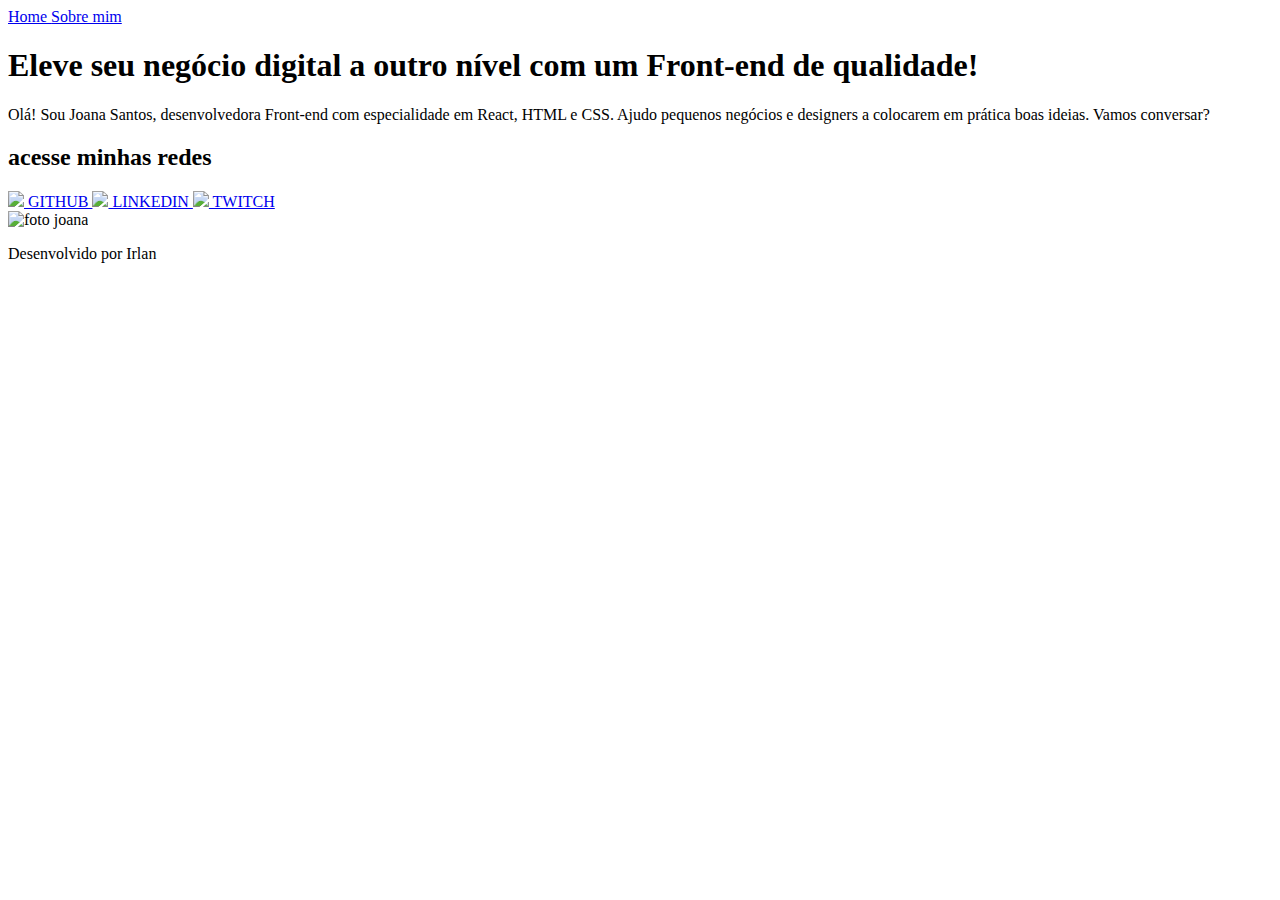
==== index.html @ f0324d7f "Add files via upload" ====
<!DOCTYPE html>
<html lang="pt-br">
<head>
    <meta charset="UTF-8">
    <meta http-equiv="X-UA-Compatible" content="IE=edge">
    <meta name="viewport" content="width=device-width, initial-scale=1.0">
    <title>Portifolio</title>
    <link rel="stylesheet" href="./sstyles/styles.css">
</head>
<body>
    <header class="cabecalho">
        <nav class="cabecalho_link">
            <a class="cabecalho_link1" href="./index.html">
                Home
            </a>
            <a class="cabecalho_link1" href="./about.html">
                Sobre mim
            </a>
        </nav>
    </header>
    <main class="apresentacao">
        <section class="apresentacao_bloco1">
            <h1 class="apresentacao_bloco1_titulo">Eleve seu negócio digital a outro nível <strong>com um Front-end de qualidade!</strong></h1>
            <p class="apresentacao_bloco1_texto">Olá! Sou Joana Santos, desenvolvedora Front-end com especialidade em React, HTML e CSS. Ajudo pequenos negócios e designers a colocarem em prática boas ideias. Vamos conversar?</p>
            <div class="apresentacao_botoes">
            <h2 class="apresentacao_subtitulos">acesse minhas redes</h2>
            <a class="apresentacao_botoes_link" href="https://www.github.com">
                <img src="./imagens/github.png">
                    GITHUB
            </a>
            <a class="apresentacao_botoes_link" href="https://www.linkedin.com">
                <img src="./imagens/linkedin.png">
                    LINKEDIN
            </a>
            <a class="apresentacao_botoes_link" href="https://www.twitch.com">
                <img src="./imagens/twitch.png">
                    TWITCH
            </a>
            </div>
        </section>
        <img class="controle_imagens"src="./imagens/Imagem.png" alt="foto joana">
    </main>
    <footer class="rodape">
        <p>Desenvolvido por Irlan</p>
    </footer>
</body>
</html>
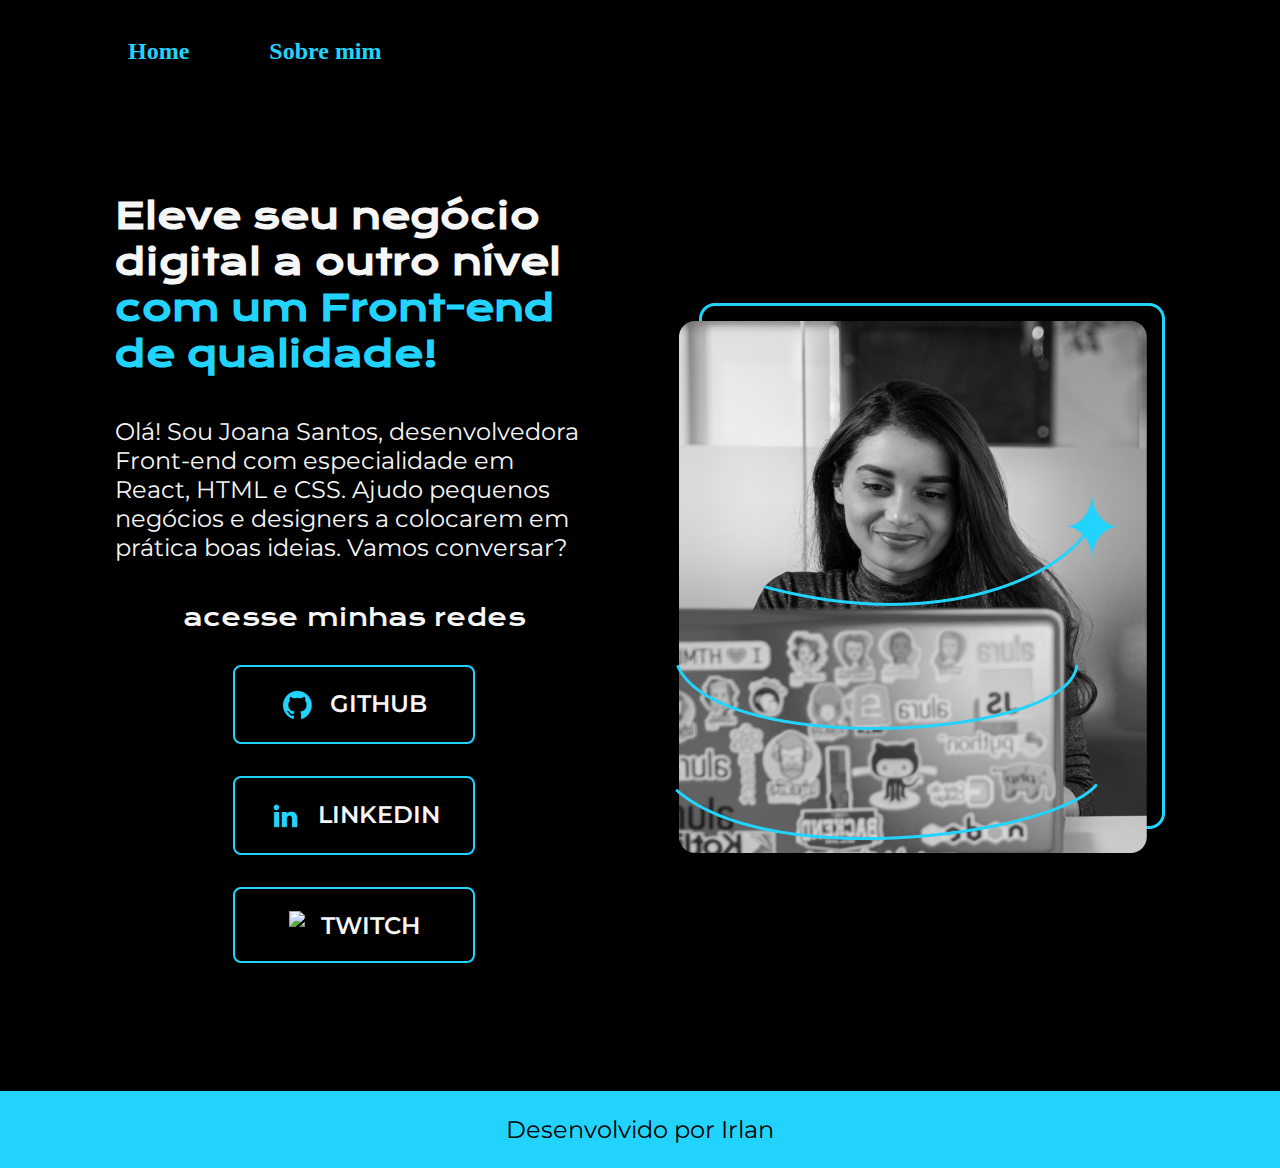
==== commit 0102a88d: "Update index.html" ====
--- a/index.html
+++ b/index.html
@@ -5,15 +5,15 @@
     <meta http-equiv="X-UA-Compatible" content="IE=edge">
     <meta name="viewport" content="width=device-width, initial-scale=1.0">
     <title>Portifolio</title>
-    <link rel="stylesheet" href="./sstyles/styles.css">
+    <link rel="stylesheet" href="styles.css">
 </head>
 <body>
     <header class="cabecalho">
         <nav class="cabecalho_link">
-            <a class="cabecalho_link1" href="./index.html">
+            <a class="cabecalho_link1" href="index.html">
                 Home
             </a>
-            <a class="cabecalho_link1" href="./about.html">
+            <a class="cabecalho_link1" href="about.html">
                 Sobre mim
             </a>
         </nav>
@@ -25,23 +25,23 @@
             <div class="apresentacao_botoes">
             <h2 class="apresentacao_subtitulos">acesse minhas redes</h2>
             <a class="apresentacao_botoes_link" href="https://www.github.com">
-                <img src="./imagens/github.png">
+                <img src="github.png">
                     GITHUB
             </a>
             <a class="apresentacao_botoes_link" href="https://www.linkedin.com">
-                <img src="./imagens/linkedin.png">
+                <img src="linkedin.png">
                     LINKEDIN
             </a>
             <a class="apresentacao_botoes_link" href="https://www.twitch.com">
-                <img src="./imagens/twitch.png">
+                <img src="twitch.png">
                     TWITCH
             </a>
             </div>
         </section>
-        <img class="controle_imagens"src="./imagens/Imagem.png" alt="foto joana">
+        <img class="controle_imagens"src="Imagem.png" alt="foto joana">
     </main>
     <footer class="rodape">
         <p>Desenvolvido por Irlan</p>
     </footer>
 </body>
-</html>+</html>
--- a/styles.css
+++ b/styles.css
@@ -0,0 +1,118 @@
+@import url('https://fonts.googleapis.com/css2?family=Krona+One&display=swap');
+@import url('https://fonts.googleapis.com/css2?family=Montserrat&display=swap');
+@import url('https://fonts.googleapis.com/css2?family=Montserrat:wght@600&display=swap');
+
+:root {
+    --cor-primaria: #000000;
+    --cor-secundaria: #f6f6f6;
+    --cor-terciaria: #22D4FD;
+    --cor-hoover: #272727;
+}
+* {
+    margin:0;
+    padding:0;
+}
+body {
+    box-sizing: border-box;
+    background-color: var(--cor-primaria);
+    color: var(--cor-secundaria);
+}
+.cabecalho {
+    padding: 3% 0% 0% 10%;
+}
+
+.cabecalho_link {
+    display: flex;
+    gap:80px;
+}
+
+.cabecalho_link1{
+    font-family: 'montserrat' sans-serif;
+    font-size: 1.5rem;
+    font-weight: 600;
+    color: var(--cor-terciaria);
+    text-decoration: none;
+}
+strong{
+    color: var(--cor-terciaria);
+}
+.apresentacao{
+    padding:10% 9%;
+    display: flex;
+    align-items: center;
+    justify-content: space-between;
+    gap: 82px;
+}
+.apresentacao_bloco1{
+    width:50%;
+    display:flex;
+    flex-direction: column;
+    gap: 40px;
+}
+.apresentacao_bloco1_titulo{
+    font-size: 2.25rem;
+    font-family: 'Krona One', sans-serif;
+}
+.apresentacao_bloco1_texto{
+    font-size: 1.5rem;
+    font-family: 'Montserrat', sans-serif;
+}
+.apresentacao_botoes{
+    display:flex;
+    flex-direction: column;
+    justify-content: space-between;
+    align-items: center;
+    gap:32px;
+}
+
+.apresentacao_subtitulos {
+    font-family: 'krona one', sans-serif;
+    font-weight: 400;
+    font-size: 1.5rem;
+}
+.apresentacao_botoes_link{
+    display: flex;
+    justify-content: center;
+    gap: 16px;
+    width: 50%;
+    border: 2px solid var(--cor-terciaria);
+    text-align: center;
+    border-radius: 8px;
+    font-size: 1.5rem;
+    font-weight: 600;
+    padding: 21.5px 0px;
+    text-decoration: none;
+    color: var(--cor-secundaria);
+    font-family: 'Montserrat', sans-serif;
+}
+.apresentacao_botoes_link:hover {
+    background-color: var(--cor-hoover)
+}
+
+.controle_imagens{
+    width: 50%;
+}
+.rodape{
+    padding: 24px;
+    color: var(--cor-primaria);
+    background-color: var(--cor-terciaria);
+    text-align: center;
+    font-family: 'montserrat', sans-serif;
+    font-size: 1.5rem;
+    font-weight: 400;
+}
+@media(max-width: 1200px){
+    .cabecalho{
+        padding: 10%;
+    }
+    .cabecalho_link{
+        justify-content: center;
+    }
+    .apresentacao{
+        flex-direction: column-reverse;
+        padding: 5%;
+    }
+    .apresentacao_bloco1{
+        width: auto;
+    }
+}